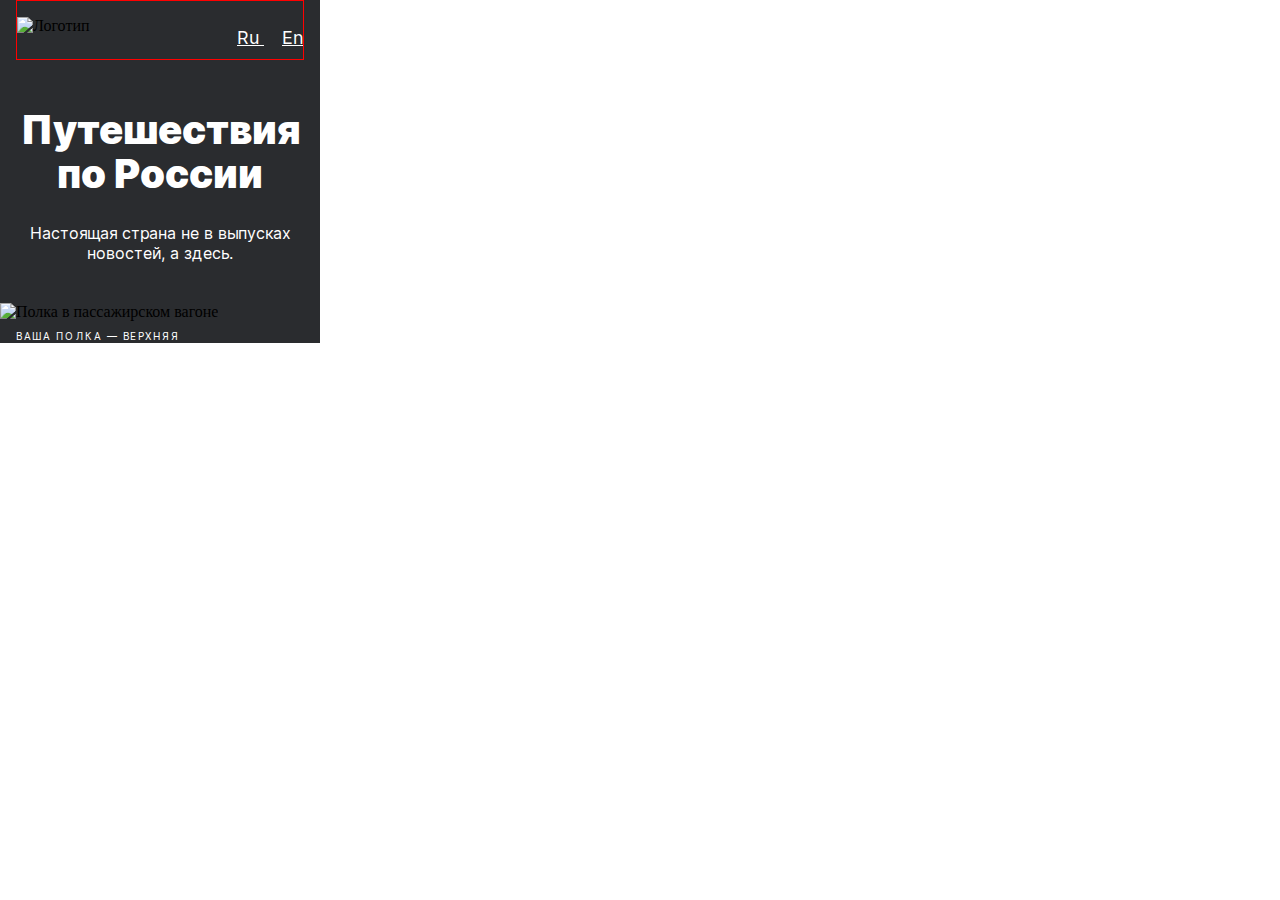
==== index.html @ 37c42542 "header done + lead started" ====
<!DOCTYPE html>
<html lang="ru">

<head>
  <meta charset="UTF-8">
  <meta name="viewport" content="width=device-width, initial-scale=1.0">
  <meta name="author" content="Konstantin">

  <link rel="stylesheet" href="pages/index.css">
  <title>Путешествия по России</title>
</head>
<body>
    <div class="page">
        <header class="header">
            <img src="../russian-travel/images/header-logo.svg" alt="Логотип" class="header__logo">
            <div class="header__lang-link">
                <a class="header__lang-link" href="#">Ru</a>
                <a class="header__lang-link" href="#">En</a>
            </div>
        </header>
        <main class="lead">
        <h1 class="lead__title">Путешествия по России</h1>
        <h3 class="lead__subtitle">Настоящая страна не в выпусках 
            новостей, а здесь.</h3>
        <img src="../russian-travel/images/lead-polka.jpg" alt="Полка в пассажирском вагоне" class="lead__image">
        <p class="lead__caption">ваша полка — верхняя</p>






        </main>
        













































    </div>








</body>
</html>
---- pages/index.css ----
@import url(../vendor/normalize.css);
@import url(../vendor/fonts/inter.css);

@import url(../blocks/320px/page-320px/page.css);
@import url(../blocks/320px/header-320px/header.css);
@import url(../blocks/320px/header-320px/__logo/header__logo.css);
@import url(../blocks/320px/header-320px/header__lang-link.css);

@import url(../blocks/320px/lead-320px/lead.css);
@import url(../blocks/320px/lead-320px/lead__title.css);
@import url(../blocks/320px/lead-320px/lead__subtitle.css);
@import url(../blocks/320px/lead-320px/lead__image.css);
@import url(../blocks/320px/lead-320px/lead__caption.css);
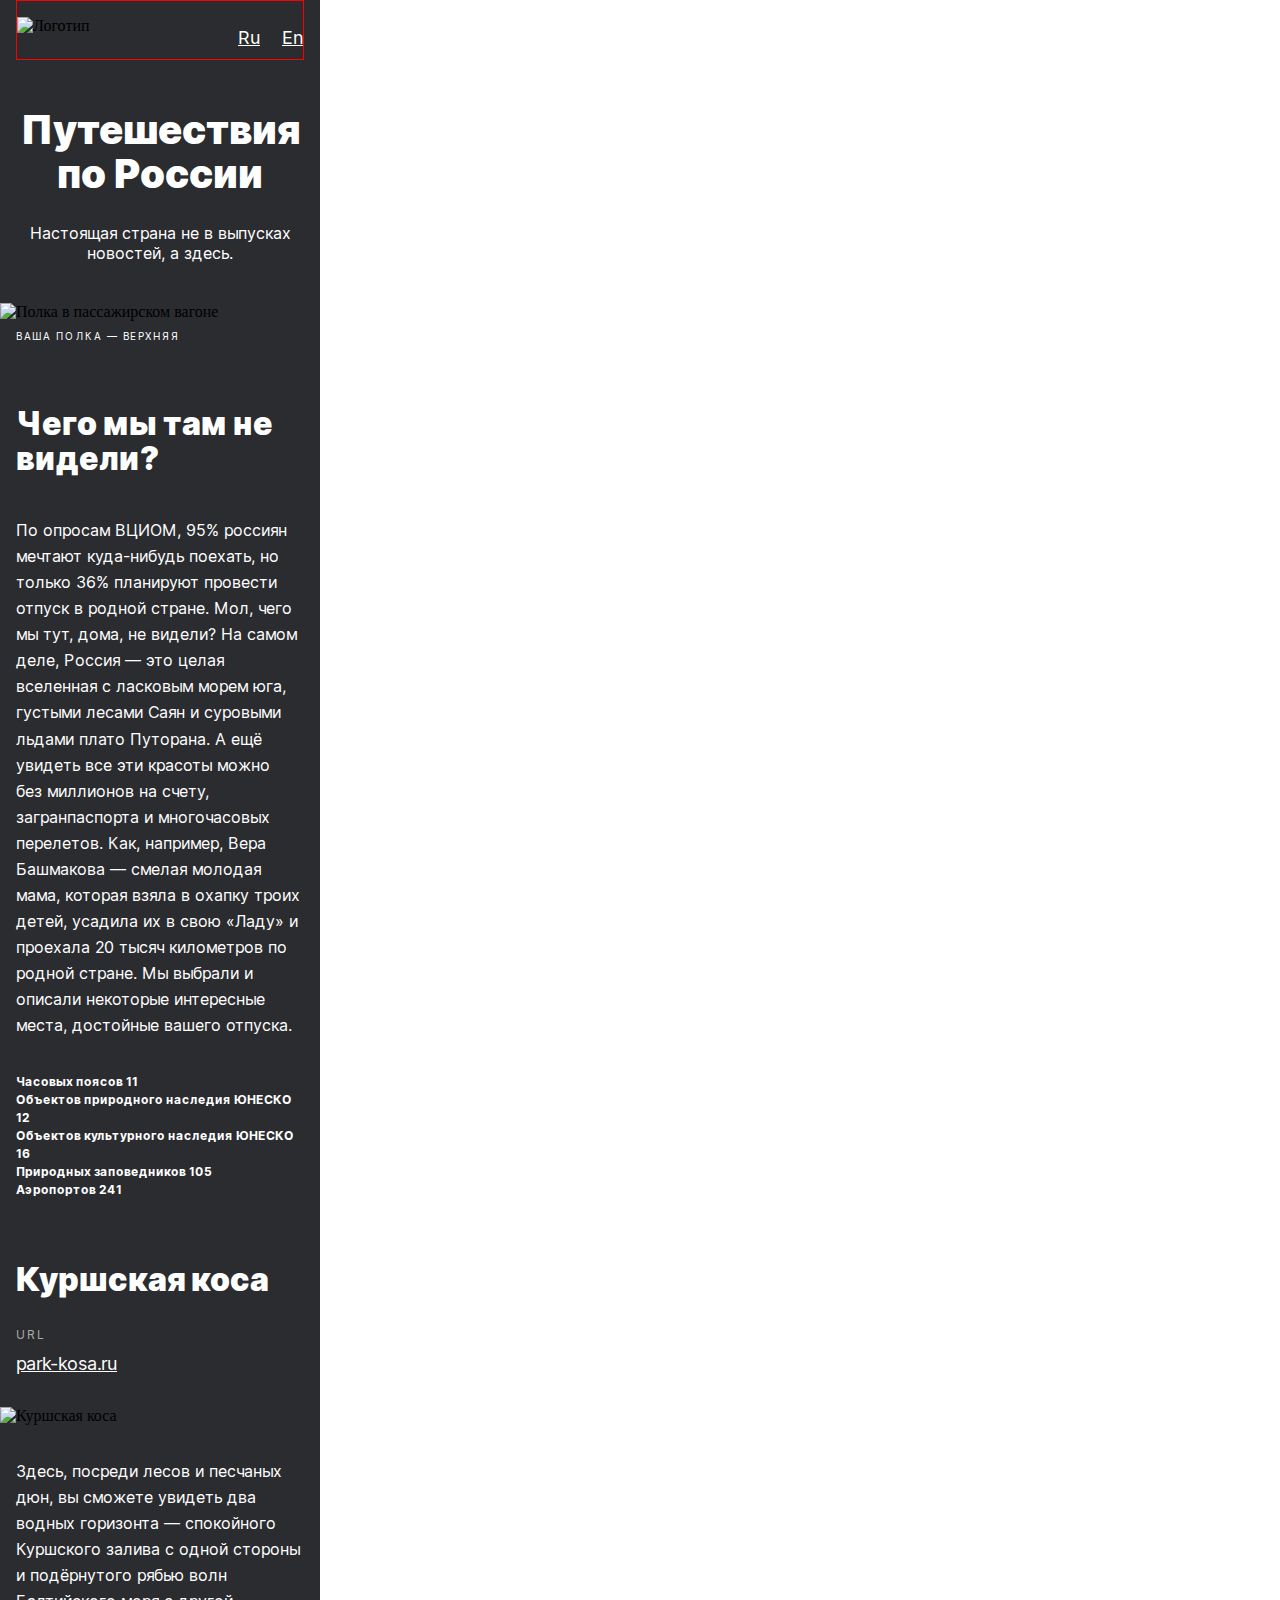
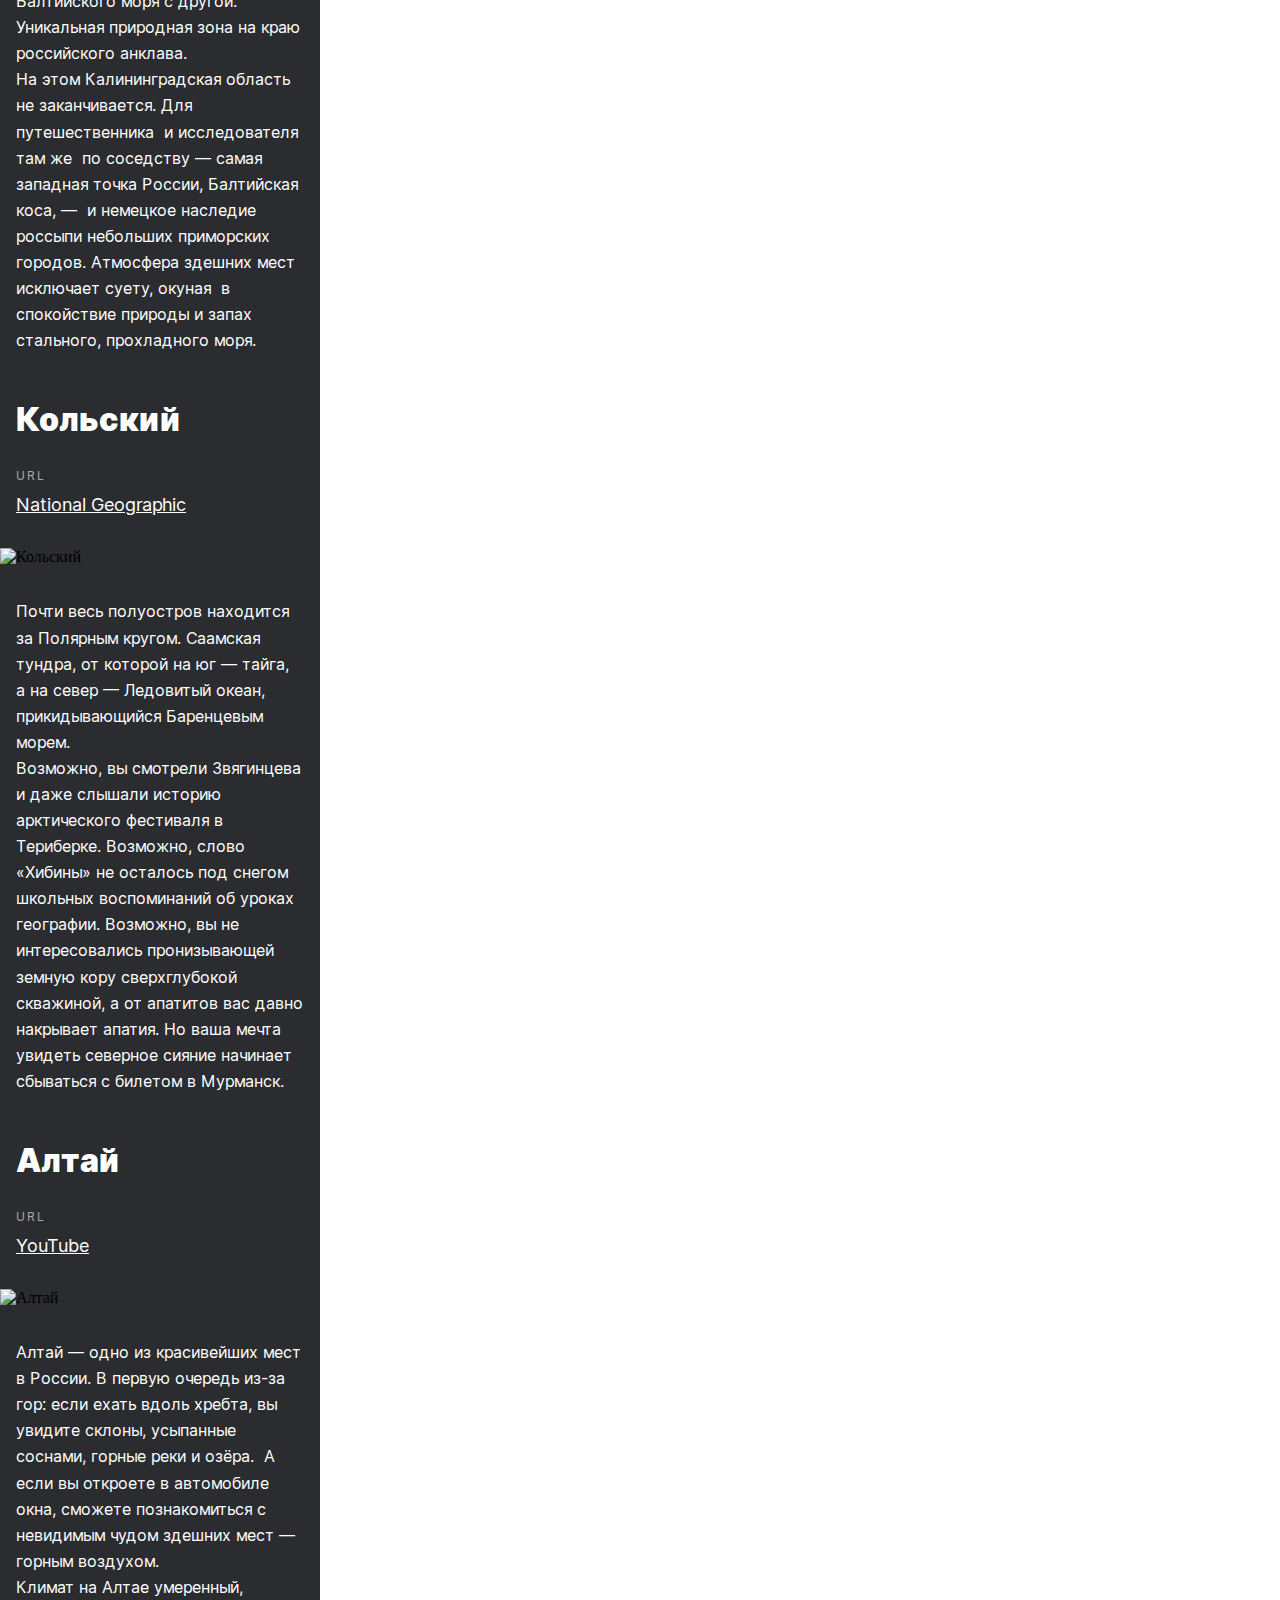
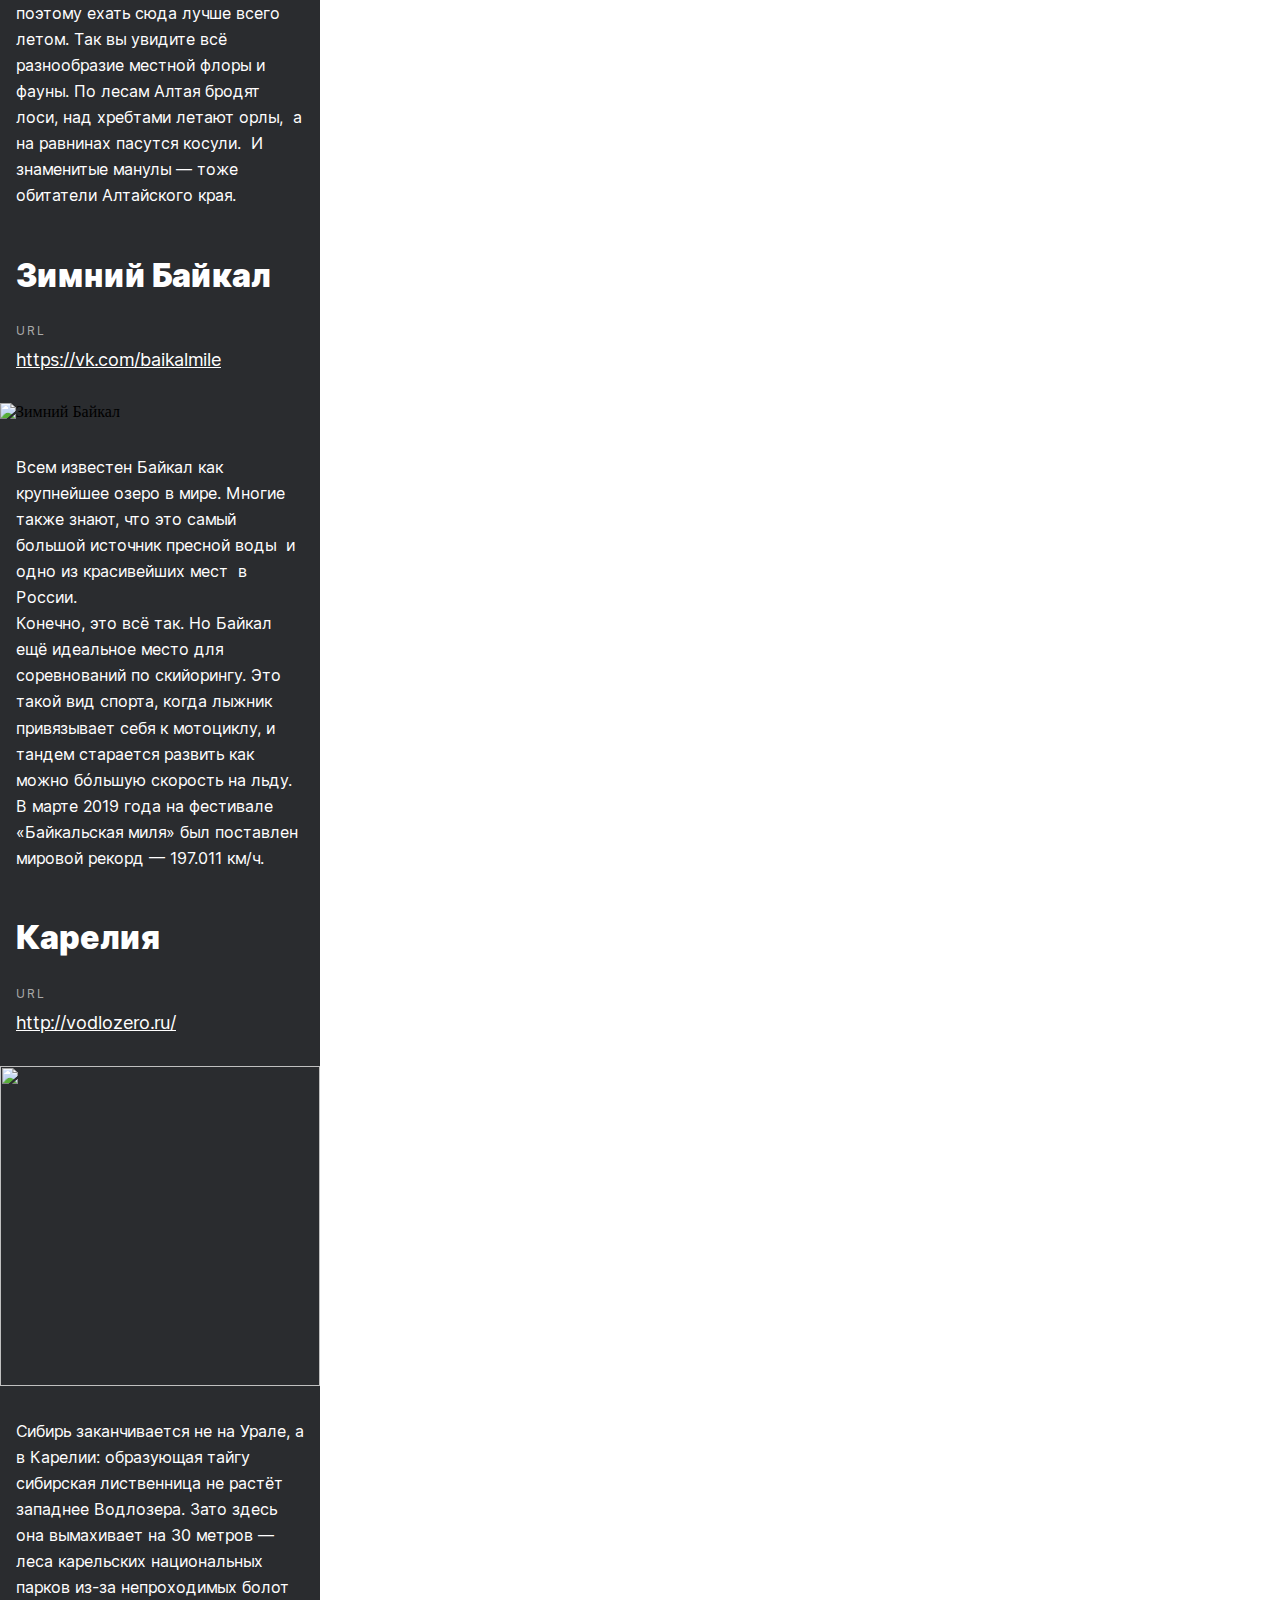
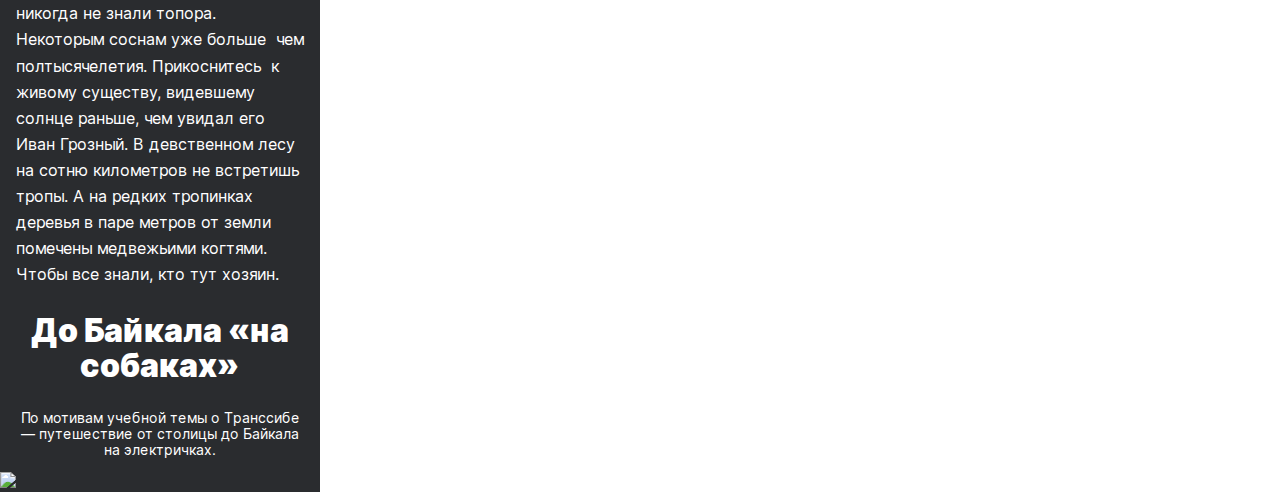
==== commit bad16513: "+ places  + cover started" ====
--- a/index.html
+++ b/index.html
@@ -13,26 +13,134 @@
     <div class="page">
         <header class="header">
             <img src="../russian-travel/images/header-logo.svg" alt="Логотип" class="header__logo">
-            <div class="header__lang-link">
+            <div class>
                 <a class="header__lang-link" href="#">Ru</a>
                 <a class="header__lang-link" href="#">En</a>
             </div>
         </header>
-        <main class="lead">
-        <h1 class="lead__title">Путешествия по России</h1>
-        <h3 class="lead__subtitle">Настоящая страна не в выпусках 
-            новостей, а здесь.</h3>
-        <img src="../russian-travel/images/lead-polka.jpg" alt="Полка в пассажирском вагоне" class="lead__image">
-        <p class="lead__caption">ваша полка — верхняя</p>
+        <main>
+            <section class="lead">
+                <h1 class="lead__title">Путешествия по России</h1>
+                <h3 class="lead__subtitle">Настоящая страна не в выпусках 
+                новостей, а здесь.</h3>
+                <img src="../russian-travel/images/lead-polka.jpg" alt="Полка в пассажирском вагоне" class="lead__image">
+                <p class="lead__caption">ваша полка — верхняя</p>
+            </section>
+            
+            <section class="intro">
+                <h2 class="intro__title">Чего мы там не видели?</h2>
+                <p class="intro__text">По опросам ВЦИОМ, 95% россиян мечтают куда-нибудь поехать, 
+                    но только 36% планируют провести отпуск в родной стране. Мол, чего мы тут, дома, не видели? На самом деле, Россия — это целая вселенная с ласковым морем юга, густыми лесами Саян и суровыми льдами плато Путорана. А ещё увидеть все эти красоты можно  +без миллионов на счету, загранпаспорта и многочасовых перелетов. Как, например, Вера Башмакова — смелая молодая мама, которая взяла в охапку троих детей, усадила их в свою «Ладу» 
+                    и проехала 20 тысяч километров
+                     по родной стране. Мы выбрали 
+                    и описали некоторые интересные места, достойные вашего отпуска.</p>
+                <ul class="intro__list">
+                    <li>Часовых поясов 11</li>
+                    <li>Объектов природного наследия ЮНЕСКО 12</li>
+                    <li>Объектов культурного наследия ЮНЕСКО 16</li>
+                    <li> Природных заповедников 105</li>
+                    <li> Аэропортов 241</li>
+
+                </ul>
 
 
 
+            </section>
+
+            <section class="photo-grid">
+
+            </section>
+
+            <section class="places">
+                <div class="places__place">
+                    <h3 class="places__place__title">Куршская коса</h3>
+                    <div class="places__place__website">
+                        <p class="places__place__website_url-heading">URL</p>
+                        <a href="park-kosa.ru" class="places__place__website_link">park-kosa.ru</a>
+                    </div>
+                    <img src="../russian-travel/images/place-kosa.jpg" class="places__place_image" alt="Куршская коса">
+                    <p class="places__place_paragraph">Здесь, посреди лесов и песчаных дюн, вы сможете увидеть два водных горизонта — спокойного Куршского залива с одной стороны и подёрнутого рябью волн Балтийского моря с другой. Уникальная природная зона 
+                        на краю российского анклава.</p>
+                    <p class="places__place_paragraph">На этом Калининградская область не заканчивается. 
+                        Для путешественника  +и исследователя там же  +по соседству — самая западная точка России, Балтийская коса, —  +и немецкое наследие россыпи небольших приморских городов. Атмосфера здешних мест исключает суету, окуная  +в спокойствие природы и запах стального, прохладного моря.</p>
+                </div>
+
+                <div class="places__place">
+                    <h3 class="places__place__title">Кольский</h3>
+                    <div class="places__place__website">
+                        <p class="places__place__website_url-heading">URL</p>
+                        <a href="##" class="places__place__website_link">National Geographic</a>
+                    </div>
+                    <img src="../russian-travel/images/place-kolsky.jpg" class="places__place_image" alt="Кольский">
+                    <p class="places__place_paragraph">Почти весь полуостров находится за Полярным кругом. Саамская тундра, от которой на юг — тайга,  +а на север — Ледовитый океан, прикидывающийся Баренцевым морем.</p>
+                    <p class="places__place_paragraph">Возможно, вы смотрели Звягинцева и даже слышали историю арктического фестиваля в Териберке. Возможно, слово «Хибины» не осталось под снегом школьных воспоминаний об уроках географии. Возможно, вы не интересовались пронизывающей земную кору сверхглубокой скважиной, а от апатитов вас давно накрывает апатия. Но ваша мечта увидеть северное сияние начинает сбываться с билетом в Мурманск.</p>
+                </div>
+
+                <div class="places__place">
+                    <h3 class="places__place__title">Алтай</h3>
+                    <div class="places__place__website">
+                        <p class="places__place__website_url-heading">URL</p>
+                        <a href="##" class="places__place__website_link">YouTube
+                        </a>
+                    </div>
+                    <img src="../russian-travel/images/place-altai.jpg" class="places__place_image" alt="Алтай">
+                    <p class="places__place_paragraph">Алтай — одно из красивейших мест в России. В первую очередь из-за гор: если ехать вдоль хребта, вы увидите склоны, усыпанные соснами, горные реки и озёра.  +А если вы откроете в автомобиле окна, сможете познакомиться с невидимым чудом здешних мест — горным воздухом.</p>
+                    <p class="places__place_paragraph">Климат на Алтае умеренный, поэтому ехать сюда лучше всего летом. Так вы увидите всё разнообразие местной флоры и фауны. По лесам Алтая бродят лоси, над хребтами летают орлы,  +а на равнинах пасутся косули.  +И знаменитые манулы — тоже обитатели Алтайского края.</p>
+                </div>
+
+                <div class="places__place">
+                    <h3 class="places__place__title">Зимний Байкал</h3>
+                    <div class="places__place__website">
+                        <p class="places__place__website_url-heading">URL</p>
+                        <a href="##" class="places__place__website_link">https://vk.com/baikalmile</a>
+                    </div>
+                    <img src="../russian-travel/images/place-winter-baikal.jpg" class="places__place_image" alt="Зимний Байкал">
+                    <p class="places__place_paragraph">Всем известен Байкал как крупнейшее озеро в мире. Многие также знают, что это самый большой источник пресной воды  +и одно из красивейших мест  +в России.</p>
+                    <p class="places__place_paragraph">Конечно, это всё так. Но Байкал ещё идеальное место для 
+                        соревнований по скийорингу. Это такой вид спорта, когда лыжник привязывает себя 
+                        к мотоциклу, и тандем старается развить как можно бóльшую скорость на льду. В марте 2019 года на фестивале «Байкальская миля» был поставлен мировой рекорд — 197.011 км/ч.</p>
+                </div>
+
+                <div class="places__place">
+                    <h3 class="places__place__title">Карелия</h3>
+                    <div class="places__place__website">
+                        <p class="places__place__website_url-heading">URL</p>
+                        <a href="##" class="places__place__website_link">http://vodlozero.ru/</a>
+                    </div>
+                    <img src="../russian-travel/images/place-karelia.jpg" class="places__place_image" alt="">
+                    <p class="places__place_paragraph">Сибирь заканчивается не на Урале, а в Карелии: образующая тайгу сибирская лиственница не растёт западнее Водлозера. Зато здесь она вымахивает на 30 метров — леса карельских национальных парков из-за непроходимых болот никогда не знали топора. Некоторым соснам уже больше  +чем полтысячелетия. Прикоснитесь  +к живому существу, видевшему солнце раньше, чем увидал его Иван Грозный. В девственном лесу на сотню километров не встретишь тропы. А на редких тропинках деревья в паре метров от земли помечены медвежьими когтями. Чтобы все знали, кто тут хозяин.</p>
+                </div>
+
+            </section>
+
+            <section class="cover">
+                <h2 class="cover__title">До Байкала 
+                    «на собаках»</h2>
+                <h3 class="cover__subtitle">По мотивам учебной темы 
+                    о Транссибе — путешествие 
+                    от столицы до Байкала на электричках.</h3>
+                <div class="cover__overlay"></div>
+                <img src ="../russian-travel/images/cover-trains.jpg" class="cover__background">
 
 
+            </section>
 
+
+        
         </main>
-        
-
 
 
 
--- a/pages/index.css
+++ b/pages/index.css
@@ -14,3 +14,23 @@
 @import url(../blocks/320px/lead-320px/lead__subtitle.css);
 @import url(../blocks/320px/lead-320px/lead__image.css);
 @import url(../blocks/320px/lead-320px/lead__caption.css);
+
+@import url(../blocks/320px/intro-320px/intro__title.css);
+@import url(../blocks/320px/intro-320px/intro__text.css);
+@import url(../blocks/320px/intro-320px/intro__list.css);
+
+@import url(../blocks/320px/places-320px/places.css);
+@import url(../blocks/320px/places-320px/__place/places__place.css);
+@import url(../blocks/320px/places-320px/__place/__title/places__place__title.css);
+@import url(../blocks/320px/places-320px/__place/__website/places__place__website.css);
+@import url(../blocks/320px/places-320px/__place/__website/_url-heading/places__place__website_url-heading.css);
+@import url(../blocks/320px/places-320px/__place/__website/_link/places__place__website_link.css);
+@import url(../blocks/320px/places-320px/__place/__image/places__place_image.css);
+@import url(../blocks/320px/places-320px/__place/__paragraph/places__place_paragraph.css);
+
+@import url(../blocks/320px/cover-320px/cover.css);
+@import url(../blocks/320px/cover-320px/__title/cover__title.css);
+@import url(../blocks/320px/cover-320px/__subtitle/cover__subtitle.css);
+@import url(../blocks/320px/cover-320px/__overlay/cover__overlay.css);
+@import url(../blocks/320px/cover-320px/__background/cover__background.css);
+@import url();
